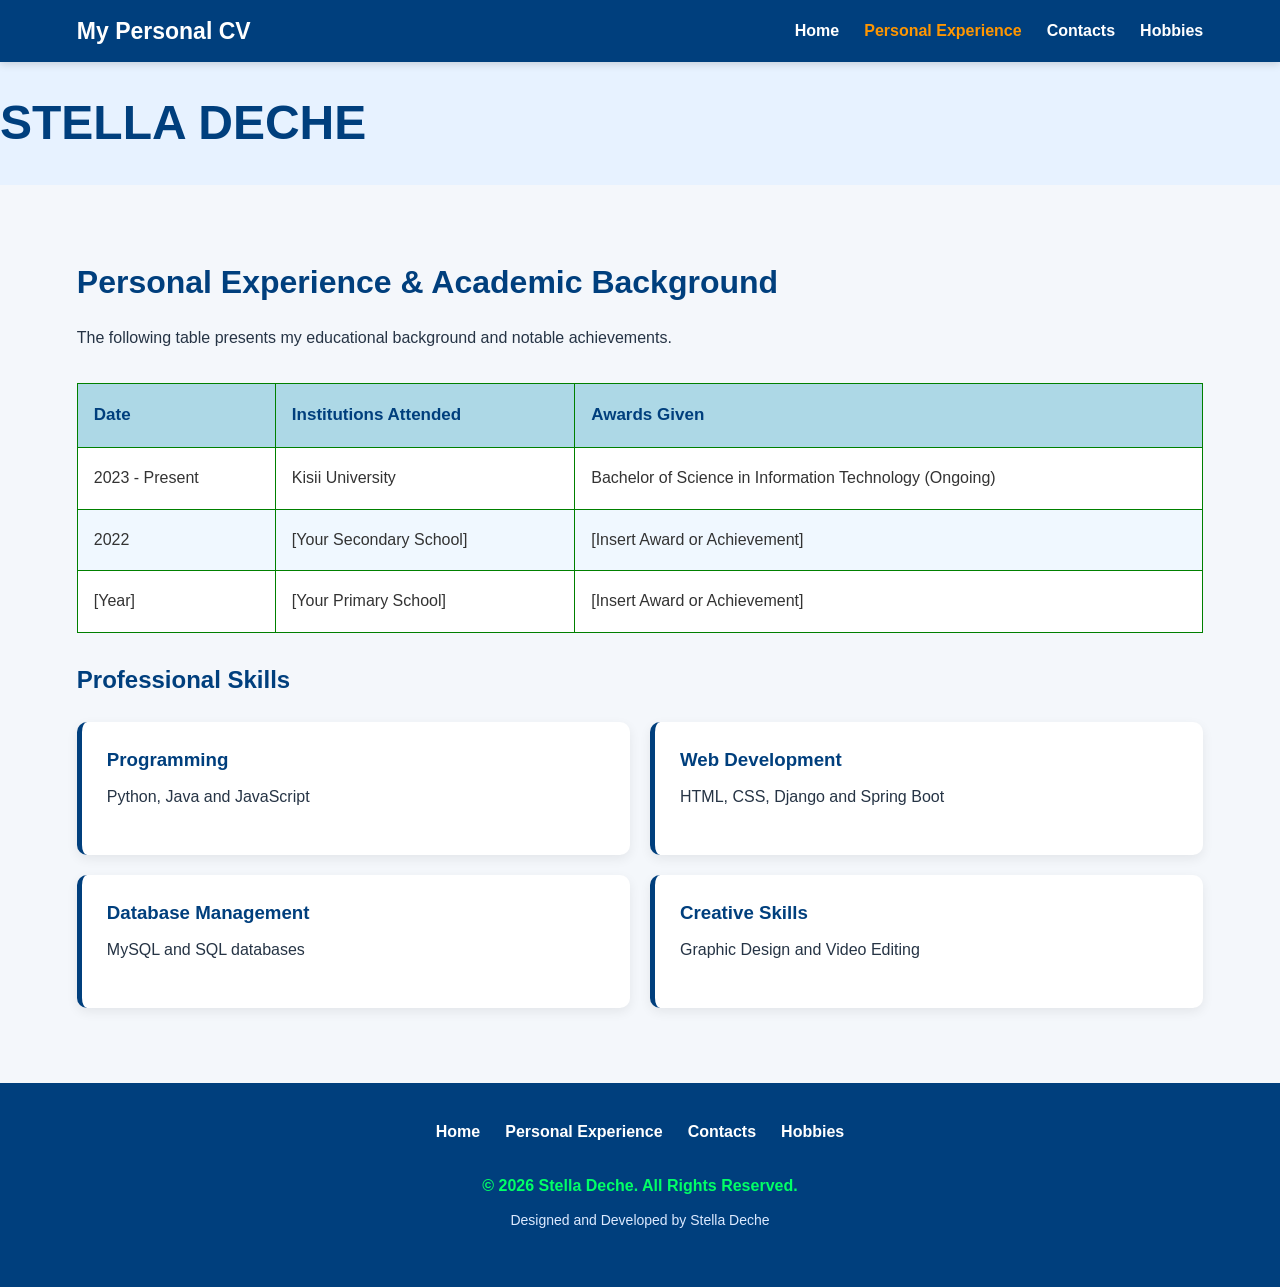
==== experience.html @ 37f68d21 "Add files via upload" ====
<!DOCTYPE html>
<html lang="en">
<head>
    <meta charset="UTF-8">
    <meta name="viewport" content="width=device-width, initial-scale=1.0">
    <title>STELLA DECHE | Personal Experience</title>
    <link rel="stylesheet" href="style.css">
</head>

<body>

    <header>
        <div class="logo">
            <h2><a href="index.html">My Personal CV</a></h2>
        </div>

        <nav aria-label="Main navigation">
            <ul>
                <li><a href="index.html">Home</a></li>
                <li><a class="active" href="experience.html">Personal Experience</a></li>
                <li><a href="contacts.html">Contacts</a></li>
                <li><a href="hobbies.html">Hobbies</a></li>
            </ul>
        </nav>
    </header>

    <div class="name-banner">
        <div class="moving-name">STELLA DECHE</div>
    </div>

    <main>
        <section class="experience-section">
            <div class="container">
                <h1>Personal Experience &amp; Academic Background</h1>

                <p class="section-description">
                    The following table presents my educational
                    background and notable achievements.
                </p>

                <div class="table-container">
                    <table>
                        <thead>
                            <tr>
                                <th>Date</th>
                                <th>Institutions Attended</th>
                                <th>Awards Given</th>
                            </tr>
                        </thead>
                        <tbody>
                            <tr>
                                <td>2023 - Present</td>
                                <td>Kisii University</td>
                                <td>Bachelor of Science in Information Technology (Ongoing)</td>
                            </tr>
                            <tr>
                                <td>2022</td>
                                <td>[Your Secondary School]</td>
                                <td>[Insert Award or Achievement]</td>
                            </tr>
                            <tr>
                                <td>[Year]</td>
                                <td>[Your Primary School]</td>
                                <td>[Insert Award or Achievement]</td>
                            </tr>
                        </tbody>
                    </table>
                </div>

                <h2>Professional Skills</h2>

                <div class="skills-grid">
                    <div class="skill-card">
                        <h3>Programming</h3>
                        <p>Python, Java and JavaScript</p>
                    </div>
                    <div class="skill-card">
                        <h3>Web Development</h3>
                        <p>HTML, CSS, Django and Spring Boot</p>
                    </div>
                    <div class="skill-card">
                        <h3>Database Management</h3>
                        <p>MySQL and SQL databases</p>
                    </div>
                    <div class="skill-card">
                        <h3>Creative Skills</h3>
                        <p>Graphic Design and Video Editing</p>
                    </div>
                </div>
            </div>
        </section>
    </main>

    <footer>
        <nav aria-label="Footer navigation">
            <ul>
                <li><a href="index.html">Home</a></li>
                <li><a href="experience.html">Personal Experience</a></li>
                <li><a href="contacts.html">Contacts</a></li>
                <li><a href="hobbies.html">Hobbies</a></li>
            </ul>
        </nav>
        <p class="copyright">&copy; 2026 Stella Deche. All Rights Reserved.</p>
        <p class="footer-note">Designed and Developed by Stella Deche</p>
    </footer>

</body>
</html>
---- style.css ----
/* GENERAL STYLING */

* {
    margin: 0;
    padding: 0;
    box-sizing: border-box;
    scroll-behavior: smooth;
}

body {
    font-family: 'Segoe UI', Arial, sans-serif;
    background-color: #f4f7fb;
    color: #263445;
    line-height: 1.8;
}

.container {
    width: 88%;
    max-width: 1150px;
    margin: auto;
}

h1, h2, h3 {
    line-height: 1.4;
}

section {
    padding: 75px 0;
}

section h1 {
    font-size: 32px;
    color: #003f7d;
    margin-bottom: 20px;
}

section h2 {
    color: #003f7d;
    margin: 25px 0 15px;
}

p {
    margin-bottom: 18px;
}


/* HEADER */

header {
    background-color: #003f7d;
    color: white;
    padding: 15px 6%;
    display: flex;
    justify-content: space-between;
    align-items: center;
    flex-wrap: wrap;
    position: sticky;
    top: 0;
    z-index: 1000;
    box-shadow: 0 2px 8px rgba(0,0,0,0.15);
}

.logo h2 {
    margin: 0;
    font-size: 23px;
}

.logo h2 a {
    color: white;
    text-decoration: none;
}


/* NAVIGATION */

nav ul {
    display: flex;
    list-style: none;
    gap: 25px;
    flex-wrap: wrap;
}

nav ul li a {
    color: white;
    text-decoration: none;
    font-weight: 600;
    transition: 0.3s;
}

nav ul li a:hover,
nav ul li a.active {
    color: #ff9600;
}


/* ANIMATED NAME */

.name-banner {
    background-color: #e7f2ff;
    overflow: hidden;
    padding: 18px 0;
}

.moving-name {
    font-size: 48px;
    font-weight: 800;
    color: #003f7d;
    white-space: nowrap;
    width: max-content;

    animation: moveName 14s linear infinite;
}

@keyframes moveName {
    from {
        transform: translateX(-100%);
    }

    to {
        transform: translateX(100vw);
    }
}


/* HOME SECTION */

.home-section {
    background-color: white;
}

.home-section h1 {
    text-align: center;
    margin-bottom: 35px;
}

.profile-container {
    text-align: left;
    margin-bottom: 20px;
}

.profile-photo {
    width: 190px;
    height: 210px;
    object-fit: cover;
    border-radius: 12px;
    border: 4px solid #003f7d;
    box-shadow: 0 5px 15px rgba(0,0,0,0.15);
}

.home-section hr,
.contacts-section hr {
    border: none;
    height: 2px;
    background-color: #003f7d;
    margin: 25px 0;
}


/* EXPERIENCE SECTION */

.experience-section {
    background-color: #f4f7fb;
}

.section-description {
    margin-bottom: 30px;
}


/* CV TABLE */

.table-container {
    overflow-x: auto;
    margin: 30px 0;
}

table {
    width: 100%;
    border-collapse: collapse;
    background-color: white;
}

table, th, td {
    border: 1px solid green;
}

th {
    background-color: lightblue;
    color: #003f7d;
    padding: 16px;
    text-align: left;
    font-size: 17px;
}

td {
    padding: 16px;
    color: #333;
}

tbody tr:nth-child(even) {
    background-color: #f0f8ff;
}

tbody tr:hover {
    background-color: #e0efff;
}


/* SKILLS */

.skills-grid {
    display: grid;
    grid-template-columns: repeat(2, 1fr);
    gap: 20px;
    margin-top: 25px;
}

.skill-card {
    background-color: white;
    padding: 25px;
    border-radius: 10px;
    border-left: 5px solid #003f7d;
    box-shadow: 0 4px 12px rgba(0,0,0,0.07);
    transition: 0.3s;
}

.skill-card:hover {
    transform: translateY(-5px);
}

.skill-card h3 {
    color: #003f7d;
    margin-bottom: 10px;
}


/* CONTACT SECTION */

.contacts-section {
    background-color: white;
}

.contact-details {
    background-color: #eef6ff;
    padding: 25px;
    border-radius: 10px;
    margin: 25px 0;
}

.contact-details a {
    color: #003f7d;
    font-weight: bold;
    text-decoration: none;
}

.contact-details a:hover {
    color: #ff9600;
    text-decoration: underline;
}


/* CONTACT FORM */

.contact-form {
    max-width: 750px;
    margin: 35px auto 0;
    padding: 30px;
    background-color: #f4f7fb;
    border-radius: 12px;
    box-shadow: 0 5px 20px rgba(0,0,0,0.08);
}

.contact-form h2 {
    text-align: center;
    margin-bottom: 25px;
}

form label {
    display: block;
    font-weight: 600;
    margin: 15px 0 5px;
}

form input,
form textarea {
    width: 100%;
    padding: 13px;
    border: 1px solid #cbd5e1;
    border-radius: 6px;
    font-size: 15px;
    font-family: inherit;
    outline: none;
}

form input:focus,
form textarea:focus {
    border-color: #003f7d;
    box-shadow: 0 0 5px rgba(0,63,125,0.2);
}

form textarea {
    resize: vertical;
}

form button {
    margin-top: 20px;
    background-color: #003f7d;
    color: white;
    padding: 14px 30px;
    border: none;
    border-radius: 6px;
    font-size: 16px;
    font-weight: bold;
    cursor: pointer;
    transition: 0.3s;
}

form button:hover {
    background-color: #ff9600;
    color: white;
}


/* HOBBIES SECTION */

.hobbies-section {
    background-color: lightblue;
}

.hobby-box {
    background-color: white;
    padding: 35px;
    border-radius: 12px;
    margin-top: 30px;
    box-shadow: 0 5px 15px rgba(0,0,0,0.08);
}

.hobby-box h2 {
    color: #003f7d;
    margin-bottom: 15px;
}

.hobby-box ol,
.hobby-box ul {
    padding-left: 35px;
    margin-bottom: 30px;
}

.hobby-box li {
    padding: 6px 0;
}


/* FOOTER */

footer {
    background-color: #003f7d;
    color: white;
    text-align: center;
    padding: 35px 15px;
}

footer nav ul {
    justify-content: center;
    margin-bottom: 25px;
}

.copyright {
    color: #00ff66;
    font-weight: bold;
    margin-bottom: 8px;
}

.footer-note {
    color: #dceaff;
    font-size: 14px;
}


/* RESPONSIVE DESIGN */

@media screen and (max-width: 768px) {

    header {
        flex-direction: column;
        gap: 15px;
    }

    nav ul {
        justify-content: center;
        gap: 12px;
    }

    nav ul li a {
        font-size: 13px;
    }

    .moving-name {
        font-size: 34px;
    }

    section {
        padding: 45px 0;
    }

    section h1 {
        font-size: 25px;
    }

    .skills-grid {
        grid-template-columns: 1fr;
    }

    .contact-form {
        padding: 20px;
    }

    .profile-photo {
        width: 150px;
        height: 170px;
    }

    .hobby-box {
        padding: 20px;
    }

}
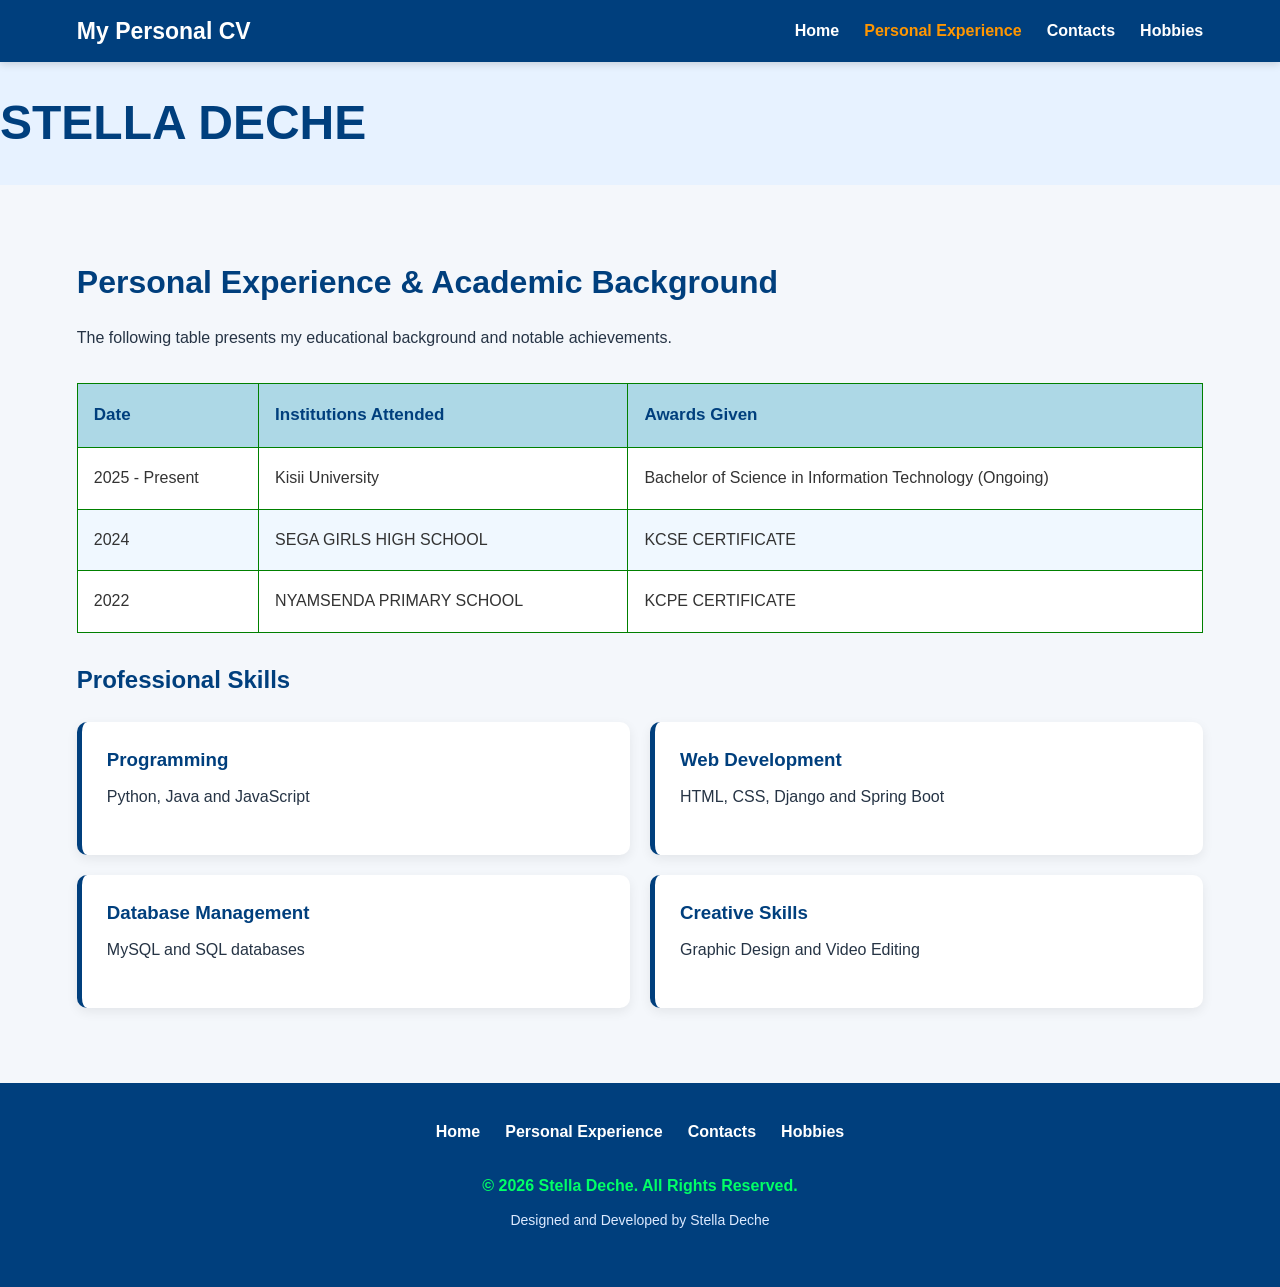
==== commit 2fd4d853: "Add files via upload" ====
--- a/experience.html
+++ b/experience.html
@@ -49,19 +49,19 @@
                         </thead>
                         <tbody>
                             <tr>
-                                <td>2023 - Present</td>
+                                <td>2025 - Present</td>
                                 <td>Kisii University</td>
                                 <td>Bachelor of Science in Information Technology (Ongoing)</td>
                             </tr>
                             <tr>
-                                <td>2022</td>
-                                <td>[Your Secondary School]</td>
-                                <td>[Insert Award or Achievement]</td>
+                                <td>2024</td>
+                                <td>SEGA GIRLS HIGH SCHOOL</td>
+                                <td>KCSE CERTIFICATE</td>
                             </tr>
                             <tr>
-                                <td>[Year]</td>
-                                <td>[Your Primary School]</td>
-                                <td>[Insert Award or Achievement]</td>
+                                <td>2022</td>
+                                <td>NYAMSENDA PRIMARY SCHOOL</td>
+                                <td>KCPE CERTIFICATE</td>
                             </tr>
                         </tbody>
                     </table>
